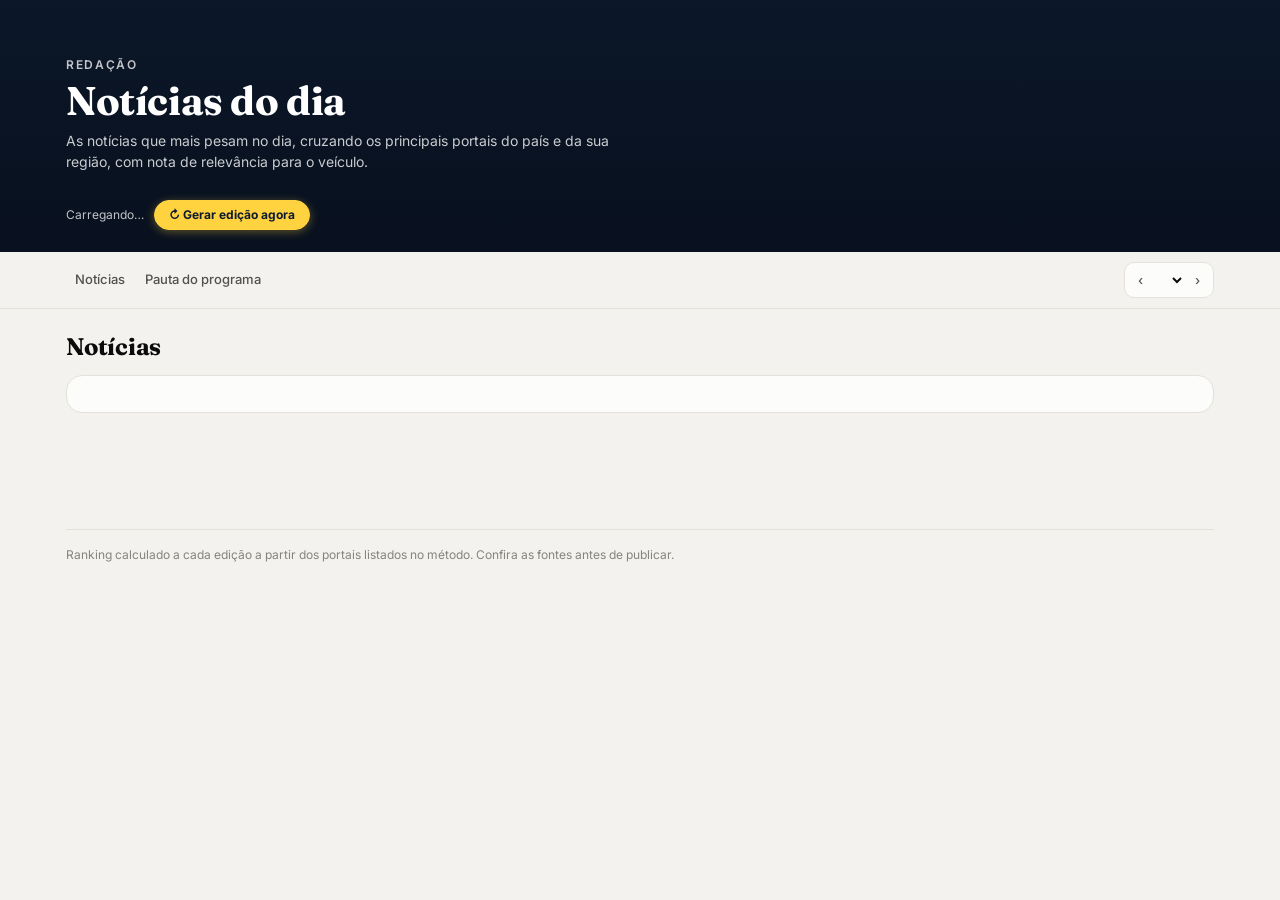
==== site/index.html @ 95410d64 "Notícias: remove sobra do botão de Instagram que impedia a edição de aparecer Co-Authored-By: Claude" ====
<!doctype html>
<html lang="pt-BR">
<head>
<meta charset="utf-8">
<meta name="viewport" content="width=device-width, initial-scale=1">
<meta name="theme-color" content="#0d1b2e">
<title>Notícias</title>
<meta name="robots" content="noindex">
<link rel="preconnect" href="https://fonts.googleapis.com">
<link href="https://fonts.googleapis.com/css2?family=Inter:wght@400;500;600;700;800&family=Fraunces:opsz,wght@9..144,600;9..144,700&display=swap" rel="stylesheet">
<style>
:root{
  color-scheme:light;
  --bg:#f3f2ee; --surface:#fcfcfb; --surface-2:#f6f5f1; --border:#e3e1da;
  --text:#0b0b0b; --text-2:#52514e; --muted:#85847e; --grid:#ebe9e3;
  --s1:#2a78d6; --s2:#eb6834; --s3:#1baf7a; --s4:#4a3aa7; --s5:#eda100;
  --good:#0f7a4c; --good-bg:#e5f4ec; --warn:#9a5b00; --warn-bg:#fbf0dc; --bad:#b4302f; --bad-bg:#fbe6e5;
}
@media (prefers-color-scheme:dark){
  :root:not([data-theme="light"]){
    color-scheme:dark;
    --bg:#111110; --surface:#1a1a19; --surface-2:#222220; --border:#2f2f2c;
    --text:#ffffff; --text-2:#c3c2b7; --muted:#8f8e86; --grid:#2a2a27;
    --s1:#3987e5; --s2:#d95926; --s3:#199e70; --s4:#9085e9; --s5:#c98500;
    --good:#4cc28a; --good-bg:#16291f; --warn:#e3a43c; --warn-bg:#2d2414; --bad:#ef7b7a; --bad-bg:#311a1a;
  }
}
:root[data-theme="dark"]{
  color-scheme:dark;
  --bg:#111110; --surface:#1a1a19; --surface-2:#222220; --border:#2f2f2c;
  --text:#ffffff; --text-2:#c3c2b7; --muted:#8f8e86; --grid:#2a2a27;
  --s1:#3987e5; --s2:#d95926; --s3:#199e70; --s4:#9085e9; --s5:#c98500;
  --good:#4cc28a; --good-bg:#16291f; --warn:#e3a43c; --warn-bg:#2d2414; --bad:#ef7b7a; --bad-bg:#311a1a;
}
*{box-sizing:border-box}
html{scroll-behavior:smooth;scroll-padding-top:64px}
body{margin:0;background:var(--bg);color:var(--text);font:15px/1.5 Inter,system-ui,sans-serif;-webkit-font-smoothing:antialiased}
a{color:inherit}
.hero{position:relative;color:#fff;background:#0d1b2e url(capa.jpg) center 40%/cover no-repeat;isolation:isolate}
.hero::before{content:"";position:absolute;inset:0;background:linear-gradient(180deg,rgba(8,16,30,.35) 0%,rgba(8,16,30,.72) 55%,rgba(8,16,30,.94) 100%);z-index:-1}
.hero-in{max-width:1180px;margin:0 auto;padding:56px 16px 28px;display:grid;grid-template-columns:auto 1fr auto;gap:24px;align-items:end}
.avatar-link{display:inline-block;border-radius:50%;line-height:0;flex-shrink:0;transition:transform .15s}.avatar-link:hover{transform:scale(1.04)}.avatar-link:focus-visible{outline:3px solid #fff;outline-offset:3px}
.avatar{width:128px;height:128px;border-radius:50%;object-fit:cover;border:4px solid rgba(255,255,255,.9);box-shadow:0 10px 30px rgba(0,0,0,.35)}
.who .eyebrow{font-size:12px;letter-spacing:.14em;text-transform:uppercase;opacity:.75;font-weight:600}
.who h1{font:700 40px/1.05 Fraunces,Georgia,serif;margin:6px 0 6px;letter-spacing:-.01em}
.who .handle{display:flex;align-items:center;gap:8px;font-size:15px;opacity:.92}
.badge{display:inline-flex;align-items:center;justify-content:center;width:18px;height:18px;border-radius:50%;background:#3b9cf6}
.badge svg{width:11px;height:11px}
.who .bio{font-size:14px;opacity:.78;margin-top:8px;max-width:560px}
.hero-stats{display:flex;gap:26px;text-align:right}
.hero-stats b{display:block;font-size:26px;font-weight:800;letter-spacing:-.02em;font-variant-numeric:tabular-nums}
.hero-stats span{font-size:12px;opacity:.75}
.hero-meta{max-width:1180px;margin:0 auto;padding:0 16px 22px;font-size:12px;display:flex;flex-wrap:wrap;gap:6px 10px;align-items:center}
.hero-meta #updated{opacity:.75}
.refresh{font:inherit;font-size:12px;font-weight:700;color:var(--sobre-destaque,#0d1b2e);background:var(--destaque,#ffd23f);border:1px solid var(--destaque,#ffd23f);border-radius:999px;padding:5px 14px;cursor:pointer;box-shadow:0 2px 10px rgba(255,210,63,.35)}
.refresh:hover{filter:brightness(1.06)}
.refresh:disabled{color:rgba(255,255,255,.55);background:transparent;border:1px dashed rgba(255,255,255,.35);box-shadow:none;cursor:wait}
#refresh-st{opacity:.9}
nav{position:sticky;top:0;z-index:20;background:color-mix(in srgb,var(--bg) 88%,transparent);backdrop-filter:blur(10px);-webkit-backdrop-filter:blur(10px);border-bottom:1px solid var(--border)}
.nav-in{max-width:1180px;margin:0 auto;padding:10px 16px;display:flex;gap:10px 14px;align-items:center;justify-content:space-between;flex-wrap:wrap}
.tabs{display:flex;gap:2px;overflow-x:auto;scrollbar-width:none;max-width:100%}
.tabs a{white-space:nowrap;text-decoration:none;font-size:13px;font-weight:500;color:var(--text-2);padding:6px 9px;border-radius:8px}
.tabs a:hover{background:var(--surface);color:var(--text)}
.filters{display:flex;gap:8px;flex-wrap:wrap}
.seg{display:inline-flex;background:var(--surface);border:1px solid var(--border);border-radius:10px;padding:3px}
.seg button{border:0;background:transparent;color:var(--text-2);font:500 13px Inter,sans-serif;padding:5px 10px;border-radius:7px;cursor:pointer}
.seg button[aria-pressed="true"]{background:var(--text);color:var(--surface)}
.wrap{max-width:1180px;margin:0 auto;padding:24px 16px 56px}
section.block{margin-bottom:44px}
.sec-h{display:flex;align-items:baseline;justify-content:space-between;gap:12px;margin:0 0 14px;flex-wrap:wrap}
.sec-h h2{font:700 24px/1.15 Fraunces,Georgia,serif;margin:0;letter-spacing:-.01em}
.sec-h p{margin:0;color:var(--text-2);font-size:13px}
.kpis{display:grid;grid-template-columns:repeat(4,1fr);gap:12px;margin-bottom:12px}
.card{background:var(--surface);border:1px solid var(--border);border-radius:16px;padding:18px;min-width:0}
.kpi .label{font-size:12.5px;color:var(--text-2);font-weight:600}
.kpi .val{font-size:28px;font-weight:800;letter-spacing:-.02em;margin-top:2px;font-variant-numeric:tabular-nums}
.kpi .note{font-size:12px;color:var(--muted);margin-top:4px;line-height:1.4}
.g2{display:grid;grid-template-columns:1.4fr 1fr;gap:12px;margin-bottom:12px}
.g2e{display:grid;grid-template-columns:1fr 1fr;gap:12px;margin-bottom:12px}
.g3{display:grid;grid-template-columns:repeat(3,1fr);gap:12px;margin-bottom:12px}
.card h3{font-size:15px;margin:0 0 2px;font-weight:650}
.card .desc{font-size:12.5px;color:var(--text-2);margin:0 0 10px}
.head{display:flex;justify-content:space-between;align-items:flex-start;gap:8px;flex-wrap:wrap}
.per{display:inline-flex;align-items:center;gap:4px;font-size:11px;font-weight:600;color:var(--text-2);background:var(--surface-2);border:1px solid var(--border);padding:2px 8px;border-radius:999px;white-space:nowrap}
.per.diff{color:var(--warn);background:var(--warn-bg);border-color:transparent}
.per.diff::before{content:"!";font-weight:800}
.def{font-size:11.5px;color:var(--muted);margin-top:8px;line-height:1.45}
.def b{color:var(--text-2);font-weight:600}
.delta{font-size:12px;font-weight:700;margin-top:4px;font-variant-numeric:tabular-nums}
.delta.up{color:var(--good)} .delta.down{color:var(--bad)} .delta.na{color:var(--muted);font-weight:500}
.legend{display:flex;gap:12px;flex-wrap:wrap;font-size:12px;color:var(--text-2);margin:2px 0 8px}
.legend i{display:inline-block;width:10px;height:10px;border-radius:3px;margin-right:5px;vertical-align:-1px}
.legend i.ln{height:3px;border-radius:2px;vertical-align:3px;width:14px}
.legend i.dash{height:0;border-top:2px dashed var(--muted);background:none!important;vertical-align:3px;width:14px;border-radius:0}
svg{display:block;width:100%;height:auto;overflow:visible}
svg text{font:11px Inter,sans-serif;fill:var(--muted)}
.tip{position:fixed;pointer-events:none;background:var(--text);color:var(--surface);font-size:12px;padding:8px 10px;border-radius:8px;opacity:0;transition:opacity .1s;z-index:50;max-width:290px;line-height:1.45}
.callout{font-size:13px;color:var(--text-2);border-top:1px solid var(--border);padding-top:10px;margin-top:10px}
.callout b{color:var(--text)}
.empty{font-size:13px;color:var(--muted);border:1px dashed var(--border);border-radius:12px;padding:18px;text-align:center}
.warnline{font-size:12px;color:var(--warn);margin-top:6px}
.pick{margin-top:10px;padding:12px;border:1px dashed var(--border);border-radius:12px;font-size:13px;color:var(--text-2)}
.pick.on{border-style:solid;background:var(--surface-2);color:var(--text)}
.btn{display:inline-block;margin-top:8px;background:var(--text);color:var(--surface);text-decoration:none;font-weight:600;padding:7px 12px;border-radius:9px;border:0;font-size:13px;cursor:pointer}
.btn.ghost{background:var(--surface);color:var(--text);border:1px solid var(--border)}
.split{display:flex;height:14px;border-radius:5px;overflow:hidden;gap:2px;margin:12px 0 8px}
.today{display:grid;grid-template-columns:repeat(5,1fr);gap:12px;margin-bottom:12px}
/* funnel */
.funnel{display:flex;flex-direction:column;gap:6px}
.fstep{display:grid;grid-template-columns:150px 1fr 110px;gap:10px;align-items:center;font-size:13px}
.fstep .bar{height:26px;border-radius:6px;background:var(--s1);min-width:3px}
.fstep.na .bar{background:repeating-linear-gradient(45deg,var(--grid),var(--grid) 6px,transparent 6px,transparent 12px);border:1px dashed var(--border)}
.fstep b{font-variant-numeric:tabular-nums}
.frate{font-size:12px;color:var(--text-2);padding-left:160px}
.frate b{color:var(--text)}
/* calendar */
.cal{display:grid;grid-template-columns:28px repeat(7,1fr);gap:4px;font-size:11px}
.cal .dh{color:var(--muted);text-align:center;font-weight:600}
.cal .wk{color:var(--muted);font-size:10px;display:flex;align-items:center}
.cell{min-height:44px;border-radius:8px;background:var(--surface-2);border:1px solid var(--border);padding:4px;display:flex;flex-direction:column;justify-content:space-between;cursor:pointer;position:relative}
.cell.out{opacity:.35;cursor:default}
.cell .dn{font-size:10px;color:var(--muted)}
.cell .dots{display:flex;flex-wrap:wrap;gap:2px}
.cell .dots i{width:7px;height:7px;border-radius:2px}
.cell.sel{outline:2px solid var(--text)}
/* tables */
table.t{width:100%;border-collapse:collapse;font-size:13px;font-variant-numeric:tabular-nums}
.t th,.t td{padding:9px 8px;border-bottom:1px solid var(--border);text-align:right;white-space:nowrap}
.t th.l,.t td.l{text-align:left}
.t td.w{white-space:normal;min-width:200px}
.t th{font-size:11px;color:var(--text-2);text-transform:uppercase;letter-spacing:.04em;font-weight:600}
.t.sort th{cursor:pointer;user-select:none}
.t th.on{color:var(--text)}
.t td a{color:var(--text);text-decoration:none;border-bottom:1px solid var(--border)}
.small-n{color:var(--muted)}
.tag{display:inline-block;font-size:11px;font-weight:600;padding:2px 7px;border-radius:6px;border:1px solid var(--border);color:var(--text-2);margin-right:4px;white-space:nowrap}
.tag i{display:inline-block;width:7px;height:7px;border-radius:2px;margin-right:5px}
.tablewrap{overflow-x:auto}
.toolbar{display:flex;gap:8px;flex-wrap:wrap;margin-bottom:12px;align-items:center}
.toolbar input,.toolbar select{font:13px Inter,sans-serif;padding:7px 10px;border-radius:9px;border:1px solid var(--border);background:var(--surface);color:var(--text)}
.toolbar input{flex:1;min-width:160px}
.more{margin-top:12px;text-align:center}
/* analysis */
.ins-grid{display:grid;grid-template-columns:repeat(2,1fr);gap:12px}
.ins{background:var(--surface);border:1px solid var(--border);border-radius:16px;padding:18px;display:flex;flex-direction:column;gap:10px}
.ins-top{display:flex;justify-content:space-between;align-items:flex-start;gap:10px}
.ins h3{margin:0;font-size:16px;font-weight:700}
.pill{font-size:11px;font-weight:700;padding:3px 8px;border-radius:999px;white-space:nowrap}
.pill.good{background:var(--good-bg);color:var(--good)} .pill.warn{background:var(--warn-bg);color:var(--warn)} .pill.bad{background:var(--bad-bg);color:var(--bad)} .pill.neutral{background:var(--surface-2);color:var(--text-2)}
.ins .diag{font-size:14px;color:var(--text-2);margin:0}
.ins .diag b{color:var(--text)}
.ins ol{margin:0;padding-left:20px;font-size:14px}
.ins li{margin:5px 0}
.metric-row{display:flex;gap:16px;flex-wrap:wrap;font-size:12px;color:var(--muted)}
.metric-row b{display:block;font-size:20px;color:var(--text);font-weight:800;font-variant-numeric:tabular-nums}
.plan{display:grid;grid-template-columns:repeat(7,1fr);gap:8px}
.day{background:var(--surface);border:1px solid var(--border);border-radius:14px;padding:12px;font-size:13px}
.day h4{margin:0 0 8px;font-size:12px;text-transform:uppercase;letter-spacing:.06em;color:var(--text-2)}
.slot{border-left:3px solid var(--s1);padding:2px 0 2px 8px;margin:6px 0;line-height:1.35}
.slot small{display:block;color:var(--muted);font-size:11px}
.slot.r{border-color:var(--s2)} .slot.c{border-color:var(--s4)} .slot.s{border-color:var(--s3)}
.limits{display:grid;grid-template-columns:repeat(2,1fr);gap:8px 20px;font-size:13px}
.limits div{padding:8px 0;border-bottom:1px solid var(--border)}
.limits b{display:block}
.limits span{color:var(--text-2);font-size:12.5px}
.sources{font-size:12.5px;color:var(--text-2);margin-top:14px}
.sources a{text-decoration:none;border-bottom:1px dotted var(--muted)}
footer{color:var(--muted);font-size:12px;border-top:1px solid var(--border);padding-top:16px}
@media (max-width:900px){
  .hero-in{grid-template-columns:auto 1fr;padding-top:40px}
  .hero-stats{grid-column:1/-1;justify-content:flex-start;text-align:left}
  .kpis{grid-template-columns:repeat(2,1fr)}
  .today{grid-template-columns:repeat(2,1fr)}
  .g2,.g2e,.g3,.ins-grid,.limits{grid-template-columns:1fr}
  .plan{grid-template-columns:repeat(2,1fr)}
  .fstep{grid-template-columns:110px 1fr 84px}.frate{padding-left:0}
}
@media (max-width:520px){
  .avatar{width:84px;height:84px}
  .who h1{font-size:28px}
  .hero-stats{gap:18px}.hero-stats b{font-size:20px}
  .kpi .val{font-size:22px}
  .cell{min-height:36px}
}

.seg select{border:0;background:transparent;color:var(--text);font:600 13px Inter,sans-serif;padding:5px 6px}
.seg button:disabled{opacity:.3;cursor:default}
.opts{display:grid;grid-template-columns:1fr 1fr;gap:12px}
.opt,.hot{background:var(--surface);border:1px solid var(--border);border-radius:16px;padding:18px;display:flex;flex-direction:column;gap:10px;min-width:0}
.hot{border-left:4px solid var(--bad);margin-bottom:12px}
.opt-h{display:flex;align-items:center;gap:10px;flex-wrap:wrap}
.opt-h h3{margin:0;font-size:17px;font-weight:700;line-height:1.3}
.opt-n{font-size:11px;font-weight:800;letter-spacing:.08em;text-transform:uppercase;color:var(--muted)}
.pills{display:flex;gap:6px;flex-wrap:wrap}
.fact{margin:0;font-size:14.5px;line-height:1.5}
.src{font-size:12.5px;color:var(--text-2)}.src a{color:var(--text-2);text-decoration:none;border-bottom:1px dotted var(--muted)}
.blk{background:var(--surface-2);border:1px solid var(--border);border-radius:12px;padding:10px 12px}
.blk-h{display:flex;justify-content:space-between;align-items:center;gap:8px;font-size:11px;font-weight:700;text-transform:uppercase;letter-spacing:.06em;color:var(--text-2);margin-bottom:6px}
.blk p,.blk ul,.blk ol{margin:0;font-size:14px;line-height:1.5}.blk ul,.blk ol{padding-left:18px}
.blk pre{margin:0;white-space:pre-wrap;font:14px/1.55 Inter,sans-serif;color:var(--text)}
.copy{border:1px solid var(--border);background:var(--surface);color:var(--text);font:600 12px Inter,sans-serif;padding:4px 10px;border-radius:8px;cursor:pointer;white-space:nowrap}
.copy:hover{border-color:var(--text-2)}
.hook{display:grid;grid-template-columns:22px 1fr auto;gap:8px;align-items:start;font-size:14px;padding:6px 0;border-top:1px solid var(--border)}
.hook:first-of-type{border-top:0}.hook b{color:var(--s2)}
.note{font-size:13px;color:var(--text-2);padding:8px 10px;border-radius:10px;background:var(--warn-bg)}
.note.tl{background:var(--good-bg)}
.ag{display:grid;grid-template-columns:70px 1fr;gap:10px;padding:8px 0;border-bottom:1px solid var(--border);font-size:14px}.ag:last-child{border:0}
.ag a{color:var(--text-2);font-size:12.5px}
.time{display:inline-block;background:var(--text);color:var(--surface);border-radius:8px;padding:0 8px;margin-right:6px}
.dot{display:inline-block;width:10px;height:10px;border-radius:3px;margin-right:6px;vertical-align:-1px}
.slot-sec{margin-bottom:36px}
.toast{position:fixed;left:50%;bottom:24px;transform:translateX(-50%) translateY(20px);background:var(--text);color:var(--surface);padding:8px 14px;border-radius:10px;font-size:13px;font-weight:600;opacity:0;transition:.2s;pointer-events:none;z-index:60}
.toast.on{opacity:1;transform:translateX(-50%)}
@media (max-width:900px){.opts{grid-template-columns:1fr}}

.segbar{display:flex;gap:6px;flex-wrap:wrap;margin-top:14px}
.segbar button{border:1px solid var(--border);background:var(--surface);color:var(--text-2);font:600 13px Inter,sans-serif;padding:7px 12px;border-radius:999px;cursor:pointer}
.segbar button.on{background:var(--text);color:var(--surface);border-color:var(--text)}
.segbar small{opacity:.6;font-weight:500}
/* filtros congelados no topo ao rolar */
.fbar{position:sticky;top:var(--navh,58px);z-index:15;background:var(--bg);padding:2px 0 10px;margin-bottom:6px}
.fbar.stuck{border-bottom:1px solid var(--border);box-shadow:0 8px 14px -12px rgba(0,0,0,.45)}
.fbar .segbar{margin-top:8px}
.segbar .sh{display:none}
@media (max-width:760px){
  #segbar{display:grid;grid-template-columns:repeat(3,minmax(0,1fr));gap:6px}
  #segbar button{padding:7px 4px;font-size:12.5px;text-align:center;white-space:nowrap;overflow:hidden;text-overflow:ellipsis}
  #segbar .ln{display:none}#segbar .sh{display:inline}
  #novbar{flex-wrap:nowrap;gap:6px}#novbar button{padding:6px 10px;font-size:12.5px}#novbar .lbl{font-size:12px}}
.xtr{margin-top:14px}.xtr>summary{cursor:pointer;font:700 14px Inter,sans-serif;padding:4px 0;list-style:none}.xtr>summary::-webkit-details-marker{display:none}
.xtr>summary:before{content:"▸ ";color:var(--muted)}.xtr[open]>summary:before{content:"▾ "}
.xt{border-top:1px solid var(--border);padding:12px 0}.xt:first-of-type{border-top:0}
.xt-h{display:flex;gap:8px;align-items:center;flex-wrap:wrap}.xt-h a{font-weight:700;font-size:15px;color:var(--text);text-decoration:none}
.xt p{margin:6px 0;font-size:14px;line-height:1.45}
.xl{display:flex;gap:14px;flex-wrap:wrap}.xl a{font:600 13px Inter,sans-serif;color:var(--s1);text-decoration:none}.xt .uso{color:var(--text-2)}
.pill.info{background:color-mix(in srgb,var(--s1) 14%,transparent);color:var(--s1)}
h3 .pill.nov{display:inline-block;vertical-align:3px;margin-right:8px;cursor:help}
.novbar{margin-top:8px}.novbar .lbl{font:600 12px Inter,sans-serif;color:var(--muted);align-self:center;margin-right:2px}
.news{background:var(--surface);border:1px solid var(--border);border-radius:16px;padding:18px;margin-bottom:12px;display:flex;flex-direction:column;gap:10px}
.news-h{display:flex;gap:14px;align-items:flex-start}
.news h3{margin:6px 0 0;font-size:18px;line-height:1.3}
.rank{font:700 22px Fraunces,Georgia,serif;color:var(--muted);min-width:22px}
.score{font-size:28px;font-weight:800;text-align:right;line-height:1;font-variant-numeric:tabular-nums}
.score small{display:block;font-size:10px;font-weight:600;color:var(--muted);text-transform:uppercase;letter-spacing:.06em;margin-top:2px}
.sum{margin:0;font-size:15px;line-height:1.6}
.outs{display:flex;flex-wrap:wrap;gap:6px;align-items:center;font-size:12.5px}
.out{display:inline-flex;align-items:center;gap:5px;border:1px solid var(--border);border-radius:999px;padding:3px 9px;text-decoration:none;color:var(--text-2)}
.out i{width:8px;height:8px;border-radius:50%}
details summary{cursor:pointer;font-size:12.5px;color:var(--text-2)}
.crits{display:grid;gap:6px;margin-top:8px}
.crit{display:grid;grid-template-columns:190px 1fr 26px;gap:10px;align-items:center;font-size:12.5px}
.crit small{color:var(--muted)}
.cbar{height:8px;background:var(--grid);border-radius:4px;overflow:hidden}.cbar i{display:block;height:100%;background:var(--s1)}
.acts{display:flex;gap:8px;flex-wrap:wrap;align-items:center}
.acts .btn{margin:0}
@media (max-width:600px){.crit{grid-template-columns:1fr 26px}.crit .cbar{grid-column:1/-1;order:3}}
</style>
<link rel="stylesheet" href="estilo.css">
</head>
<body>

<header class="hero">
  <div class="hero-in">
    <div class="who">
      <div class="eyebrow" data-cli="veiculo">Redação</div>
      <h1>Notícias do dia</h1>
      <div class="bio">As notícias que mais pesam no dia, cruzando os principais portais do país e da sua região, com nota de relevância para o veículo.</div>
    </div>
  </div>
  <div class="hero-meta"><span id="updated">Carregando…</span> <button class="refresh" id="refresh" type="button">↻ Gerar edição agora</button> <span id="refresh-st" role="status"></span></div>
</header>

<nav>
  <div class="nav-in">
    <div class="tabs" id="segtabs"><a href="/" class="on" aria-current="page">Notícias</a><a href="pauta.html">Pauta do programa</a></div>
    <div class="filters">
      <div class="seg"><button id="prev" aria-label="Edição anterior">‹</button><select id="ed" aria-label="Escolher edição"></select><button id="next" aria-label="Próxima edição">›</button></div>
    </div>
  </div>
</nav>

<main class="wrap">
  <section class="block">
    <div class="sec-h"><h2 id="ed-title">Notícias</h2><p id="ed-sub"></p></div>
    <div class="card" id="headline"></div>
    <details class="card xtr" id="xtr" open hidden></details>
  </section>
  <div class="fbar" id="fbar"><div class="segbar" id="segbar"></div><div class="segbar novbar" id="novbar"></div></div>
  <section class="block" id="list"></section>
  <section class="block" id="method"></section>
  <footer>Ranking calculado a cada edição a partir dos portais listados no método. Confira as fontes antes de publicar.</footer>
</main>
<div class="toast" id="toast"></div>

<script src="app.js"></script>
<script src="novidade.js?v=1"></script>
<script>
const $=s=>document.querySelector(s);
const esc=s=>String(s??"").replace(/[&<>"]/g,c=>({"&":"&amp;","<":"&lt;",">":"&gt;",'"':"&quot;"}[c]));
const CAMP={direita:["Direita","var(--s1)"],"centro-direita":["Centro-direita","var(--s1)"],centro:["Centro","var(--muted)"],"centro-esquerda":["Centro-esquerda","var(--s2)"],esquerda:["Esquerda","var(--s2)"],estatal:["Estatal","var(--s4)"],internacional:["Internacional","var(--s3)"],rio:["Rio","var(--s5)"],regional:["Regional","var(--s5)"]};
const POS={manchete:"manchete",topo:"topo",secundario:"secundário","secundário":"secundário",editoria:"editoria"};
let CFG,EDS=[],CUR,ED,SEG="top",DONE={},BODIES={},NV={},NF="all",DONEP={};
/* dia da pauta do programa que recebe o item: hoje até 14h; depois, o próximo dia útil */
const progDay=()=>Painel.progDay();
const dBR=s=>s.slice(8,10)+"/"+s.slice(5,7);
const progPedido=it=>((it.segment==="x"?"Assunto em alta no X: "+it.title+". "+(it.summary||""):it.title)+" "+(((it.outlets||[])[0]||{}).url||"")).trim().slice(0,1400);
const NV_JAN=9; /* compara com as 9 edições anteriores (3 dias) */
const label=id=>{const [y,m,d,h]=id.split("-");return`${d}/${m} ${h}`};
function seal(text,cls){return`<span class="pill ${cls}">${text}</span>`}
function scoreColor(v){return v>=8?"var(--good)":v>=6?"var(--warn)":"var(--muted)"}
function card(it,rank){
  const segL=(CFG.segments.find(s=>s.key===it.segment)||{}).label||it.segment;
  const crit=CFG.criteria.map(c=>{const v=it.scores?.[c.key];return`<div class="crit" title="${esc(c.how)}"><span>${esc(c.label)} <small>peso ${c.weight}</small></span><div class="cbar"><i style="width:${(v??0)*10}%"></i></div><b>${v??"–"}</b></div>`}).join("");
  const outs=(it.outlets||[]).map(o=>{const c=CAMP[o.camp]||[o.camp,"var(--muted)"];return`<a class="out" href="${esc(o.url)}" target="_blank" rel="noopener" title="${esc(c[0])}${o.position?" · "+esc(POS[o.position]||o.position):""}"><i style="background:${c[1]}"></i>${esc(o.name)}${o.position==="manchete"?" ★":""}</a>`}).join("");
  const body=`Pedido gerado pela página de Notícias.\n\nEdição: ${ED.id}\nItem: ${it.id}\nTítulo: ${it.title}\nBloco: ${segL}\n\nResumo:\n${it.summary}\n\nFontes:\n${(it.outlets||[]).map(o=>`- ${o.name}: ${o.url}`).join("\n")}\n\nFormato desejado (opcional, apague o que não quiser): imagem, reel, carrossel, stories\nObservação (opcional):\n`;
  BODIES[it.id]=body;
  return`<article class="news" id="n-${esc(it.id)}">
    <div class="news-h"><span class="rank">${rank}</span><div style="flex:1;min-width:0"><div class="pills">${seal(esc(segL),"neutral")}${(ED.x_trends||[]).some(x=>x.item_id===it.id)?`<a class="pill info" href="#xtr" style="text-decoration:none" title="Assunto em alta no X agora">Em alta no X</a>`:""}${it.asymmetry?.flag?seal("Assimetria de cobertura","bad"):""}${DONEP[it.title]?`<a class="pill good" href="pauta.html#${DONEP[it.title]}" style="text-decoration:none">Na pauta do programa ✓</a>`:""}</div><h3>${novPill(it)}${esc(it.title)}</h3></div><div class="score" style="color:${scoreColor(it.score)}">${(it.score??0).toFixed(1).replace(".",",")}<small>nota</small></div></div>
    <p class="sum">${esc(it.summary)}</p>
    ${it.asymmetry?.flag?`<div class="note"><b>Assimetria:</b> ${esc(it.asymmetry.note||"")}</div>`:""}
    <div class="outs"><span class="small-n">${(it.outlets||[]).length} portais:</span>${outs}</div>
    <details><summary>Como a nota foi calculada</summary><div class="crits">${crit}</div></details>
    <div class="acts">${DONEP[it.title]?`<a class="btn ghost" href="pauta.html#${DONEP[it.title]}">Ver na pauta do programa</a>`:`<button class="btn" type="button" data-prog="${esc(it.id)}" title="Entra como primeiro item da pauta do programa de ${dBR(progDay())}">📺 Levar para a pauta do programa</button>`}<span class="small-n pst"></span></div>
  </article>`;
}
function novPill(it){const n=NV[it.id];if(!n)return"";
  if(n.desd)return`<span class="pill info nov" title="${esc("Fato novo: "+n.desd)}">Desdobramento</span>`;
  return n.rep?`<span class="pill warn nov" title="Já apareceu hoje em: ${n.eds.map(label).join(", ")}">Repetida · ${n.eds.length+1}ª edição de hoje · desde ${n.eds[0].slice(-3)}</span>`
    :`<span class="pill good nov" title="Primeira vez no painel">Nova</span>`}
async function novidade(){
  NV={};const i=EDS.indexOf(ED.id),prev=EDS.slice(Math.max(0,i-NV_JAN),i).filter(e=>e.slice(0,10)===ED.id.slice(0,10)); /* repetida = só no mesmo dia */
  const old=await Promise.all(prev.map(e=>fetch(`noticias/${e}.json`).then(r=>r.json()).then(j=>({e,items:(j.items||[]).map(x=>({id:x.id,t:NOV.norm(x.title),s:NOV.norm(x.title+" "+String(x.summary||"").slice(0,300))}))})).catch(()=>({e,items:[]}))));
  (ED.items||[]).forEach(it=>{const t=NOV.norm(it.title),s=NOV.norm(it.title+" "+String(it.summary||"").slice(0,300));
    const eds=old.filter(o=>o.items.some(x=>x.id===it.id||NOV.sim(t,x.t)>=.5||NOV.sim(s,x.s)>=.5)).map(o=>o.e);
    NV[it.id]={rep:!it.desdobramento&&eds.length>0,eds,jan:prev.length,desd:it.desdobramento||null}});
}
const LEIT={"favorável à linha do veículo":"good","contrário à linha do veículo":"bad","a favor da direita":"good","ataque à direita":"bad","neutro":"neutral"};
function xItem(x,i){return{id:"x:"+i,title:x.nome,summary:(x.sobre||"")+(x.uso?" Como usar: "+x.uso:""),outlets:[{name:"X (em alta)",url:x.url}],segment:"x"}}
function getItem(id){return (ED.items||[]).find(i=>i.id===id)||(ED.x_trends||[]).map(xItem).find(i=>i.id===id)}
function renderX(){
  const L=ED.x_trends||[],el=$("#xtr");if(!L.length){el.hidden=true;return}el.hidden=false;
  el.innerHTML=`<summary>Em alta no X agora <small class="small-n">(${L.length} assuntos ligados ao veículo)</small></summary>`+L.map((x,i)=>{const it=xItem(x,i),d=progDay();
    BODIES[it.id]=`Pedido gerado pelo painel de Notícias (assunto em alta no X).\n\nEdição: ${ED.id}\nItem: ${it.id}\nTítulo: Em alta no X: ${x.nome}\n\nResumo:\n${it.summary}\n\nFontes:\n- X (busca): ${x.url}\n\nFormato desejado (opcional, apague o que não quiser): imagem, reel, carrossel, stories\nObservação (opcional):\n`;
    const rel=x.item_id&&(ED.items||[]).find(n=>n.id===x.item_id);
    return`<div class="xt"><div class="xt-h"><a href="${esc(x.url)}" target="_blank" rel="noopener">${esc(x.nome)}</a>${x.volume?`<span class="small-n">${Number(x.volume).toLocaleString("pt-BR")} posts</span>`:""}<span class="pill ${LEIT[x.leitura]||"neutral"}">${esc(x.leitura||"")}</span></div>
      <p>${esc(x.sobre||"")}</p>${x.uso?`<p class="uso"><b>Como usar:</b> ${esc(x.uso)}</p>`:""}<p class="xl"><a href="${esc(x.url)}" target="_blank" rel="noopener">Ver no X ↗</a>${(()=>{const f=(x.fonte&&x.fonte.url)?x.fonte:(rel&&(rel.outlets||[])[0]);return f&&f.url?`<a href="${esc(f.url)}" target="_blank" rel="noopener">Ler matéria${f.name?" ("+esc(f.name)+")":""} ↗</a>`:""})()}${rel?`<a href="#n-${esc(rel.id)}" data-goto="${esc(rel.id)}">Ver notícia ligada ↓</a>`:""}</p>${rel?`<p class="small-n">Notícia ligada: ${esc(rel.title)}</p>`:""}
      <div class="acts"><button class="btn" type="button" data-prog="${it.id}" title="Entra como primeiro item da pauta do programa de ${dBR(d)}">📺 Levar para a pauta do programa</button><span class="small-n pst"></span></div></div>`}).join("");
}
function fbarSetup(){const nav=document.querySelector("nav"),fb=$("#fbar");const upd=()=>document.documentElement.style.setProperty("--navh",(nav?Math.round(nav.getBoundingClientRect().height):0)+"px");upd();addEventListener("resize",upd);if(nav&&window.ResizeObserver)new ResizeObserver(upd).observe(nav);
  addEventListener("scroll",()=>{const top=fb.getBoundingClientRect().top,nh=nav?nav.offsetHeight:0;fb.classList.toggle("stuck",top<=nh+1&&scrollY>40)},{passive:true})}
function afterFilter(){const fb=$("#fbar");if(fb.classList.contains("stuck")){const nh=document.querySelector("nav")?.offsetHeight||0;scrollTo({top:$("#list").getBoundingClientRect().top+scrollY-nh-fb.offsetHeight-6})}
}
function render(){
  const items=ED.items||[];
  const segs=[{key:"top",label:"Destaques"},...CFG.segments];
  const SHORT={"Política nacional":"Política","Internacional":"Internac.","Segurança pública":"Segurança","Rio de Janeiro":"Rio","Ciência e tecnologia":"Ciência"};
  $("#segbar").innerHTML=segs.map(s=>{const n=s.key==="top"?(ED.top||[]).length:items.filter(i=>i.segment===s.key).length;return`<button class="${SEG===s.key?"on":""}" data-s="${s.key}" title="${esc(s.label)}"><span class="ln">${esc(s.label)}</span><span class="sh">${esc(SHORT[s.label]||s.label)}</span> <small>${n}</small></button>`}).join("");
  document.querySelectorAll("#segbar button").forEach(b=>b.onclick=()=>{SEG=b.dataset.s;render();afterFilter()});
  const L0=SEG==="top"?(ED.top||[]).map(id=>items.find(i=>i.id===id)).filter(Boolean):items.filter(i=>i.segment===SEG).sort((a,b)=>b.score-a.score);
  const isRep=it=>!!NV[it.id]?.rep,nN=L0.filter(it=>!isRep(it)).length,nR=L0.length-nN;
  const ready=Object.keys(NV).length>0;
  $("#novbar").innerHTML=!ready?`<span class="lbl">Conferindo o que é novo desde as edições anteriores…</span>`:`<span class="lbl">Mostrar:</span>`+[["all","Todas",L0.length],["new","Novas",nN],["rep","Repetidas",nR]].map(([k,t,n])=>`<button class="${NF===k?"on":""}" data-nf="${k}">${t} <small>${n}</small></button>`).join("");
  document.querySelectorAll("#novbar button").forEach(b=>b.onclick=()=>{NF=b.dataset.nf;render();afterFilter()});
  const L=L0.filter(it=>!ready||NF==="all"||(NF==="rep")===isRep(it));
  $("#list").innerHTML=L.length?L.map(it=>card(it,L0.indexOf(it)+1)).join(""):`<div class="empty">${L0.length?(NF==="new"?"Nenhuma notícia nova neste bloco nesta edição.":"Nenhuma notícia repetida neste bloco nesta edição."):"Nenhuma notícia neste bloco nesta edição."}</div>`;
}
function method(){
  const W=CFG.criteria.reduce((s,c)=>s+c.weight,0);
  $("#method").innerHTML=`<div class="sec-h"><h2>Método</h2><p>Parâmetros em noticias/config.json</p></div><div class="card">
  <p class="def" style="margin-top:0">Nota final = média ponderada dos 4 critérios (0 a 10). Resumo de ${CFG.summary_lines} linhas, até ${CFG.items_per_segment} notícias por bloco, mínimo de ${CFG.min_outlets} portais por notícia.</p>
  ${CFG.criteria.map(c=>`<div class="ag"><b>Peso ${c.weight}</b><span><b>${esc(c.label)}</b> (${Math.round(c.weight/W*100)}% da nota). ${esc(c.how)}</span></div>`).join("")}
  <div class="ag"><b>Selo</b><span><b>Assimetria de cobertura.</b> ${esc(CFG.asymmetry.rule)}</span></div>
  <p class="def">Portais monitorados (${CFG.outlets.length}): ${CFG.outlets.map(o=>`${esc(o.name)} <span class="small-n">(${esc(CAMP[o.camp]?.[0]||o.camp)})</span>`).join(", ")}. ${CFG.outlets.filter(o=>o.fetch===false).map(o=>esc(o.name)+" bloqueia leitura automática: entra só quando aparece na busca ou é citado por outro portal, e a ausência dele não pesa na nota nem na assimetria").join(". ")}${CFG.outlets.some(o=>o.fetch===false)?". ":""}A classificação por campo editorial segue a percepção corrente e pode ser ajustada no arquivo de configuração.</p></div>`;
}
async function load(id){
  CUR=id;$("#ed").value=id;const i=EDS.indexOf(id);$("#prev").disabled=i<=0;$("#next").disabled=i>=EDS.length-1;
  try{ED=await fetch(`noticias/${id}.json?`+Date.now()).then(r=>r.json());ED.id=id;
    const g=new Date(ED.generated);$("#ed-title").textContent=`Edição das ${id.slice(-3)} · ${label(id).slice(0,5)}`;
    $("#ed-sub").textContent=`Gerada em ${g.toLocaleDateString("pt-BR",{timeZone:"America/Sao_Paulo"})} às ${g.toLocaleTimeString("pt-BR",{timeZone:"America/Sao_Paulo",hour:"2-digit",minute:"2-digit"})} (Brasília) · ${(ED.items||[]).length} notícias`;
    $("#updated").textContent=$("#ed-sub").textContent;
    $("#headline").innerHTML=`<p style="font-size:16px;font-weight:600;margin:0;line-height:1.45">${esc(ED.headline||"")}</p>`;
    NV={};renderX();render();await novidade();if(CUR===id)render();history.replaceState(null,"","#"+id)}
  catch(e){console.error("edicao",e);$("#list").innerHTML=`<div class="empty">Não foi possível carregar a edição ${esc(id)}.</div>`}
}
Painel.pronto.then(()=>Promise.all([fetch("noticias/config.json?"+Date.now()).then(r=>r.json()),fetch("noticias/index.json?"+Date.now()).then(r=>r.ok?r.json():{editions:[]}).catch(()=>({editions:[]}))]).then(([c,ix])=>{
  CFG=c;method();fbarSetup();
  fetch("programa/index.json?"+Date.now()).then(r=>r.json()).then(ix=>Promise.all((ix.days||[]).sort().slice(-3).map(d=>fetch(`programa/${d}.json?`+Date.now()).then(r=>r.json()).then(p=>(p.itens||[]).forEach(x=>{if(x.avulsa&&x.pedido)(ED&&ED.items||[]).forEach(it=>{if(String(x.pedido).includes(it.title))DONEP[it.title]=d})})).catch(()=>{})))).then(()=>{if(ED&&Object.keys(DONEP).length)render()}).catch(()=>{});
  EDS=(ix.editions||[]).sort();
  if(!EDS.length){$("#updated").textContent="A primeira edição sai no próximo horário ("+((Painel.cliente&&Painel.cliente.edicoes)||[]).join(", ")+").";$("#list").innerHTML=`<div class="empty">Nenhuma edição publicada ainda.</div>`;return}
  $("#ed").innerHTML=EDS.slice().reverse().map(e=>`<option value="${e}">${label(e)}</option>`).join("");
  $("#ed").onchange=e=>load(e.target.value);$("#prev").onclick=()=>load(EDS[EDS.indexOf(CUR)-1]);$("#next").onclick=()=>load(EDS[EDS.indexOf(CUR)+1]);
  load(EDS[EDS.length-1]); /* abre sempre a edição mais recente; as anteriores ficam nas setas e na lista */
}));

Painel.wire({btn:document.getElementById("refresh"),st:document.getElementById("refresh-st"),job:"noticias",wf:"noticias.yml",minutes:25,needsClaude:true,
  stamp:()=>fetch("noticias/index.json?"+Date.now(),{cache:"no-store"}).then(r=>r.json()).then(i=>{const e=i.editions[i.editions.length-1];return fetch("noticias/"+e+".json?"+Date.now(),{cache:"no-store"}).then(r=>r.json()).then(x=>e+x.generated)}),
  labels:{running:"Gerando a edição: lendo os portais (10 a 20 minutos)…"}});

/* "Ver notícia ligada": abre o bloco da notícia e rola até ela */
document.addEventListener("click",e=>{const a=e.target.closest("a[data-goto]");if(!a)return;e.preventDefault();
  const it=(ED.items||[]).find(i=>i.id===a.dataset.goto);if(!it)return;
  if(!(SEG==="top"&&(ED.top||[]).includes(it.id)))SEG=it.segment;NF="all";render();
  const el=document.getElementById("n-"+it.id);if(el){el.scrollIntoView({behavior:"smooth",block:"start"});el.style.outline="2px solid var(--s1)";setTimeout(()=>el.style.outline="",2500)}});

/* Pauta do programa com um clique: entra como item avulso no início da pauta */
document.addEventListener("click",async e=>{
  const b=e.target.closest("button[data-prog]");if(!b)return;
  const it=getItem(b.dataset.prog);if(!it)return;
  const st=b.parentElement.querySelector(".pst"),say=t=>{if(st)st.textContent=" "+t};const d=progDay();
  b.disabled=true;say("Enviando…");
  try{await Painel.call("/avulso",{pedido:progPedido(it),data:d,obs:"Veio da página de Notícias."});
    b.textContent="Enviado para o programa ✓";
    say(`Entra no início da pauta do programa de ${dBR(d)} em 3 a 10 minutos (se a pauta estiver sendo gerada, espera ela terminar).`);
  }catch(err){say(err.message);b.disabled=false}
});

</script>
</body>
</html>
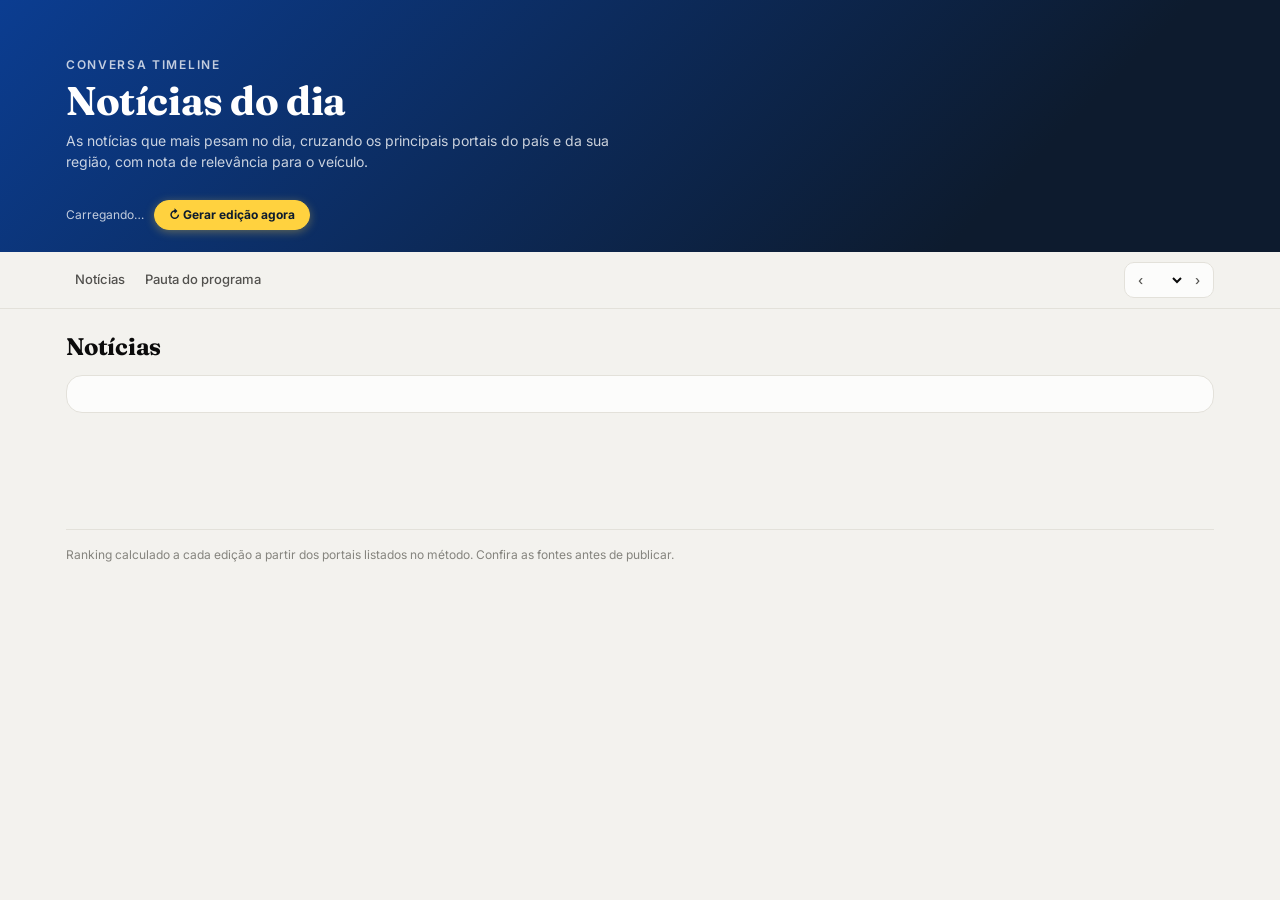
==== commit f95c9e5b: "Cobertura nacional ou regional; tela de portais mais clara (lista dos já monitorados e portais extra" ====
--- a/site/index.html
+++ b/site/index.html
@@ -297,7 +297,7 @@
 <script>
 const $=s=>document.querySelector(s);
 const esc=s=>String(s??"").replace(/[&<>"]/g,c=>({"&":"&amp;","<":"&lt;",">":"&gt;",'"':"&quot;"}[c]));
-const CAMP={direita:["Direita","var(--s1)"],"centro-direita":["Centro-direita","var(--s1)"],centro:["Centro","var(--muted)"],"centro-esquerda":["Centro-esquerda","var(--s2)"],esquerda:["Esquerda","var(--s2)"],estatal:["Estatal","var(--s4)"],internacional:["Internacional","var(--s3)"],rio:["Rio","var(--s5)"],regional:["Regional","var(--s5)"]};
+const CAMP={outros:["Outros","var(--muted)"],direita:["Direita","var(--s1)"],"centro-direita":["Centro-direita","var(--s1)"],centro:["Centro","var(--muted)"],"centro-esquerda":["Centro-esquerda","var(--s2)"],esquerda:["Esquerda","var(--s2)"],estatal:["Estatal","var(--s4)"],internacional:["Internacional","var(--s3)"],rio:["Rio","var(--s5)"],regional:["Regional","var(--s5)"]};
 const POS={manchete:"manchete",topo:"topo",secundario:"secundário","secundário":"secundário",editoria:"editoria"};
 let CFG,EDS=[],CUR,ED,SEG="top",DONE={},BODIES={},NV={},NF="all",DONEP={};
 /* dia da pauta do programa que recebe o item: hoje até 14h; depois, o próximo dia útil */
--- a/site/estilo.css
+++ b/site/estilo.css
@@ -0,0 +1,27 @@
+/* Complementos comuns: menu do usuário, janela de senha, aviso e cabeçalho com a cor do cliente */
+:root{--marca:#0b3d91;--marca-esc:#0d1b2e;--acento:#a63922;--destaque:#ffd23f;--sobre-destaque:#0d1b2e}
+.hero{background:linear-gradient(135deg,var(--marca) 0%,var(--marca-esc) 78%)!important}
+.hlogo{display:block;max-height:56px;max-width:220px;width:auto;margin:0 0 14px;padding:8px 12px;background:#fff;border-radius:12px;box-shadow:0 4px 18px rgba(0,0,0,.18)}
+@media (max-width:640px){.hlogo{max-height:44px}}
+.hero::before{display:none!important}
+.hero-in{grid-template-columns:1fr auto!important}
+.umenu{position:relative;margin-left:auto}
+.ubtn{font:600 14px Inter,sans-serif;background:var(--surface);color:var(--text);border:1px solid var(--border);border-radius:999px;padding:6px 12px;cursor:pointer}
+.upop[hidden],.ufundo[hidden]{display:none!important}
+.upop{position:fixed;width:240px;background:var(--surface);color:var(--text);border:1px solid var(--border);border-radius:12px;box-shadow:0 12px 30px rgba(0,0,0,.25);padding:6px;z-index:90;display:flex;flex-direction:column}
+.upop.sheet{left:0!important;right:0;bottom:0;top:auto!important;width:auto;border-radius:18px 18px 0 0;padding:8px 10px calc(14px + env(safe-area-inset-bottom));box-shadow:0 -10px 30px rgba(0,0,0,.35)}
+.upop.sheet a,.upop.sheet button{font-size:17px;padding:14px 12px}
+.ufundo{position:fixed;inset:0;background:rgba(0,0,0,.45);z-index:89}
+.upop .uhead{padding:8px 10px;border-bottom:1px solid var(--border);margin-bottom:4px;display:flex;flex-direction:column}
+.upop .uhead small{color:var(--muted);font-size:12px}
+.upop a,.upop button{display:block;width:100%;font:500 14px Inter,sans-serif;text-align:left;padding:8px 10px;border-radius:8px;background:none;border:0;color:var(--text);text-decoration:none;cursor:pointer}
+.upop a:hover,.upop button:hover{background:var(--surface-2)}
+.modal{position:fixed;inset:0;background:rgba(0,0,0,.45);display:flex;align-items:center;justify-content:center;z-index:100;padding:16px}
+.mbox{background:var(--surface);color:var(--text);border-radius:16px;padding:22px;width:100%;max-width:400px;display:flex;flex-direction:column;gap:10px}
+.mbox h3{margin:0;font:700 20px Fraunces,Georgia,serif}
+.mbox label{display:flex;flex-direction:column;gap:4px;font-size:13px;font-weight:600;color:var(--text-2)}
+.mbox input,.mbox select{font:15px Inter,sans-serif;padding:10px 12px;border:1px solid var(--border);border-radius:10px;background:var(--bg);color:var(--text)}
+.merr{color:var(--bad);font-size:13px;min-height:1em;margin:0}
+.mact{display:flex;gap:8px;justify-content:flex-end}
+.toast{position:fixed;left:50%;bottom:24px;transform:translateX(-50%) translateY(20px);background:var(--text);color:var(--surface);padding:10px 16px;border-radius:999px;font-size:14px;opacity:0;transition:.2s;pointer-events:none;z-index:120}
+.toast.on{opacity:1;transform:translateX(-50%)}
